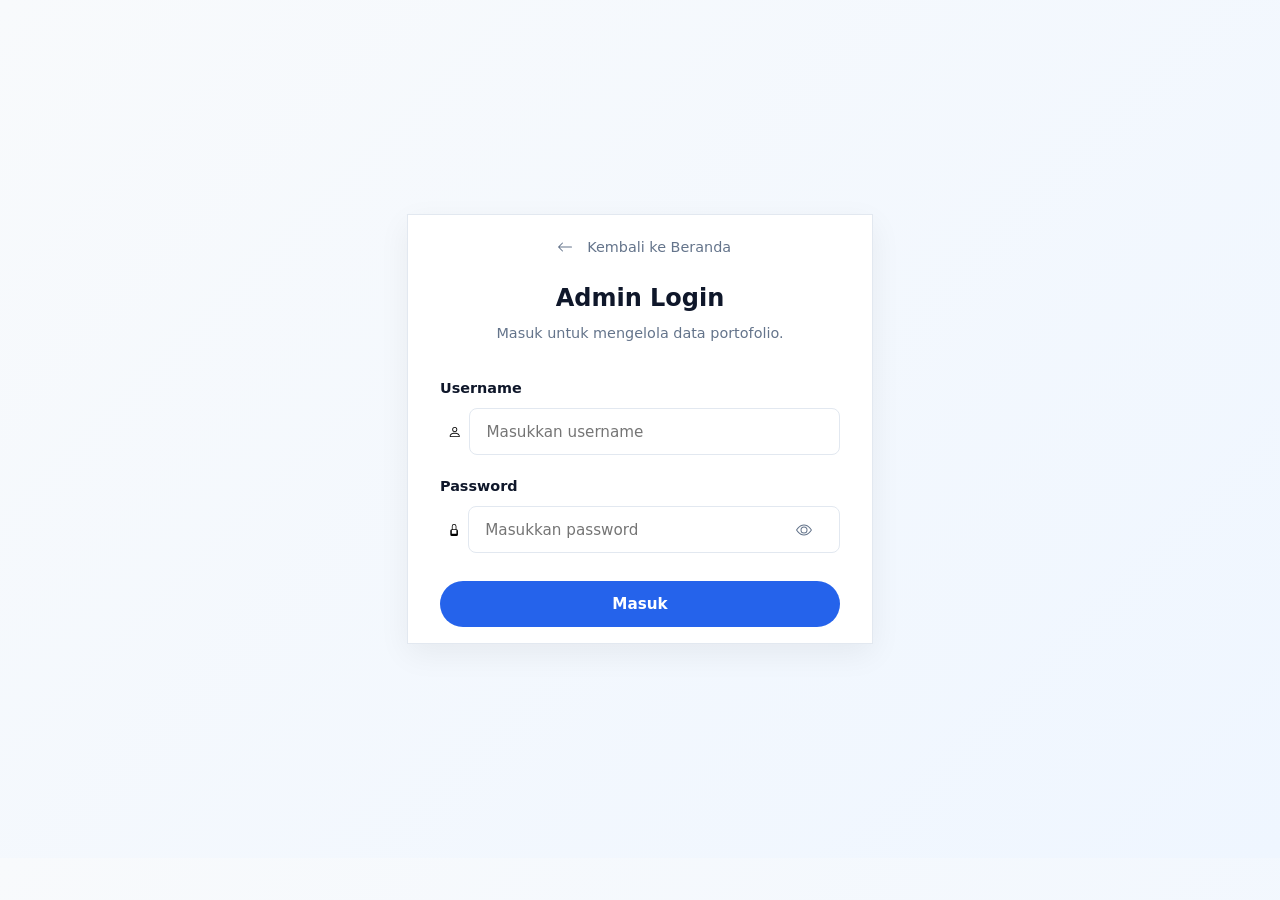
==== Frontend/admin/akun.html @ f6963eed "Update Admin Panel with Dynamic Content Management * Added base CSS and JS for shared admin panel st" ====
<!DOCTYPE html>
<html lang="id">
  <head>
    <meta charset="UTF-8" />
    <meta name="viewport" content="width=device-width, initial-scale=1.0" />
    <title>Akun - Admin Portofolio</title>
    <!-- Font Awesome untuk ikon -->
    <link
      rel="stylesheet"
      href="https://cdnjs.cloudflare.com/ajax/libs/font-awesome/6.4.0/css/all.min.css"
    />
    <!-- CSS -->
    <link rel="stylesheet" href="css/base.css" />
    <link rel="stylesheet" href="css/akun.css" />
  </head>
  <body>
    <!-- Sidebar -->
    <aside class="sidebar">
      <div class="sidebar-header">
        <h2>Admin Panel</h2>
      </div>
      <nav class="sidebar-nav">
        <ul>
          <li><a href="dashboard.html"><i class="fas fa-home"></i> Dashboard</a></li>
          <li><a href="experience.html"><i class="fas fa-briefcase"></i> Experience</a></li>
          <li><a href="projects.html"><i class="fas fa-folder"></i> Projects</a></li>
          <li><a href="skills.html"><i class="fas fa-star"></i> Skills</a></li>
          <li><a href="akun.html" class="active"><i class="fas fa-user"></i> Akun</a></li>
          <li><a href="../../index.html"><i class="fas fa-sign-out-alt"></i> Logout</a></li>
        </ul>
      </nav>
    </aside>

    <!-- Main Content -->
    <main class="main-content">
      <header class="top-bar">
        <h1>Kelola Akun</h1>
        <div class="user-info">
          <span>Halo, Admin</span>
        </div>
      </header>

      <div class="page-content">
        <div class="form-section">
          <h3>Ubah Password</h3>
          <form id="passwordForm" class="data-form">
            <div class="form-row">
              <div class="form-group">
                <label for="currentPassword">Password Saat Ini</label>
                <input type="password" id="currentPassword" placeholder="Masukkan password saat ini" required />
              </div>
            </div>
            <div class="form-row">
              <div class="form-group">
                <label for="newPassword">Password Baru</label>
                <input type="password" id="newPassword" placeholder="Masukkan password baru" required />
              </div>
              <div class="form-group">
                <label for="confirmPassword">Konfirmasi Password Baru</label>
                <input type="password" id="confirmPassword" placeholder="Ulangi password baru" required />
              </div>
            </div>
            <div class="form-actions">
              <button type="submit" class="btn btn-primary">
                <i class="fas fa-save"></i> Ubah Password
              </button>
            </div>
          </form>
        </div>

        <div class="info-section">
          <h3>Informasi Akun</h3>
          <div class="info-card">
            <div class="info-item">
              <span class="info-label">Username:</span>
              <span class="info-value">admin</span>
            </div>
            <div class="info-item">
              <span class="info-label">Role:</span>
              <span class="info-value">Administrator</span>
            </div>
            <div class="info-item">
              <span class="info-label">Last Login:</span>
              <span class="info-value" id="lastLogin">-</span>
            </div>
          </div>
        </div>
      </div>
    </main>

    <script src="js/base.js"></script>
    <script src="js/akun.js"></script>
  </body>
</html>
---- Frontend/admin/css/base.css ----
/* =========================================
   BASE STYLES - ADMIN PANEL
   ========================================= */
:root {
  --primary: #2563eb;
  --secondary: #1e40af;
  --bg-light: #f8fafc;
  --bg-white: #ffffff;
  --text-dark: #0f172a;
  --text-gray: #64748b;
  --border: #e2e8f0;
  --sidebar-width: 260px;
}

* {
  margin: 0;
  padding: 0;
  box-sizing: border-box;
  font-family: 'Segoe UI', system-ui, -apple-system, sans-serif;
}

body {
  background: var(--bg-light);
  color: var(--text-dark);
  line-height: 1.6;
  font-size: 16px;
}

/* =========================================
   SIDEBAR
   ========================================= */
.sidebar {
  position: fixed;
  left: 0;
  top: 0;
  width: var(--sidebar-width);
  height: 100vh;
  background: var(--text-dark);
  color: white;
  z-index: 1000;
  overflow-y: auto;
}

.sidebar-header {
  padding: 1.5rem;
  border-bottom: 1px solid rgba(255, 255, 255, 0.1);
}

.sidebar-header h2 {
  font-size: 1.5rem;
  font-weight: 700;
}

.sidebar-nav ul {
  list-style: none;
  padding: 1rem 0;
}

.sidebar-nav ul li a {
  display: flex;
  align-items: center;
  gap: 0.75rem;
  padding: 0.85rem 1.5rem;
  color: #cbd5e1;
  text-decoration: none;
  transition: 0.3s;
  font-size: 0.95rem;
}

.sidebar-nav ul li a:hover,
.sidebar-nav ul li a.active {
  background: rgba(37, 99, 235, 0.2);
  color: white;
  border-left: 3px solid var(--primary);
}

.sidebar-nav ul li a i {
  width: 20px;
  text-align: center;
}

/* =========================================
   MAIN CONTENT
   ========================================= */
.main-content {
  margin-left: var(--sidebar-width);
  min-height: 100vh;
}

.top-bar {
  background: var(--bg-white);
  padding: 1.25rem 2rem;
  border-bottom: 1px solid var(--border);
  display: flex;
  justify-content: space-between;
  align-items: center;
}

.top-bar h1 {
  font-size: 1.75rem;
  color: var(--text-dark);
}

.user-info {
  display: flex;
  align-items: center;
  gap: 1rem;
}

.user-info span {
  color: var(--text-gray);
  font-weight: 500;
}

/* =========================================
   DASHBOARD CONTENT
   ========================================= */
.dashboard-content {
  padding: 2rem;
}

.stats-grid {
  display: grid;
  grid-template-columns: repeat(auto-fit, minmax(250px, 1fr));
  gap: 1.5rem;
  margin-bottom: 2rem;
}

.stat-card {
  background: var(--bg-white);
  padding: 1.5rem;
  border-radius: 12px;
  box-shadow: 0 2px 4px rgba(0, 0, 0, 0.05);
  display: flex;
  align-items: center;
  gap: 1.25rem;
  transition: 0.3s;
}

.stat-card:hover {
  transform: translateY(-3px);
  box-shadow: 0 6px 12px rgba(0, 0, 0, 0.08);
}

.stat-icon {
  width: 60px;
  height: 60px;
  border-radius: 12px;
  display: flex;
  align-items: center;
  justify-content: center;
  font-size: 1.75rem;
  color: white;
  background: var(--primary);
}

.stat-info h3 {
  font-size: 2rem;
  color: var(--text-dark);
  margin-bottom: 0.25rem;
}

.stat-info p {
  color: var(--text-gray);
  font-size: 0.9rem;
}

/* =========================================
   QUICK ACTIONS
   ========================================= */
.quick-actions {
  background: var(--bg-white);
  padding: 1.5rem;
  border-radius: 12px;
  box-shadow: 0 2px 4px rgba(0, 0, 0, 0.05);
  margin-bottom: 2rem;
}

.quick-actions h3 {
  margin-bottom: 1rem;
  font-size: 1.25rem;
}

.action-buttons {
  display: flex;
  gap: 1rem;
  flex-wrap: wrap;
}

.btn {
  display: inline-flex;
  align-items: center;
  gap: 0.5rem;
  padding: 0.75rem 1.5rem;
  border-radius: 8px;
  text-decoration: none;
  font-weight: 600;
  transition: 0.3s;
  border: none;
  cursor: pointer;
  font-size: 0.95rem;
}

.btn-primary {
  background: var(--primary);
  color: white;
}

.btn-primary:hover {
  background: var(--secondary);
  transform: translateY(-2px);
}

/* =========================================
   RECENT DATA
   ========================================= */
.recent-data {
  background: var(--bg-white);
  padding: 1.5rem;
  border-radius: 12px;
  box-shadow: 0 2px 4px rgba(0, 0, 0, 0.05);
}

.recent-data h3 {
  margin-bottom: 1.5rem;
  font-size: 1.25rem;
}

.data-sections {
  display: grid;
  grid-template-columns: repeat(auto-fit, minmax(300px, 1fr));
  gap: 1.5rem;
}

.data-section h4 {
  margin-bottom: 1rem;
  font-size: 1rem;
  color: var(--text-dark);
  display: flex;
  align-items: center;
  gap: 0.5rem;
}

.data-section h4 i {
  color: var(--primary);
}

.data-list {
  background: var(--bg-light);
  padding: 1rem;
  border-radius: 8px;
  min-height: 150px;
}

.data-item {
  background: var(--bg-white);
  padding: 0.85rem;
  border-radius: 6px;
  margin-bottom: 0.75rem;
  border: 1px solid var(--border);
}

.data-item:last-child {
  margin-bottom: 0;
}

.data-item h5 {
  font-size: 0.95rem;
  margin-bottom: 0.25rem;
}

.data-item p {
  font-size: 0.85rem;
  color: var(--text-gray);
}

/* =========================================
   RESPONSIVE
   ========================================= */
@media (max-width: 768px) {
  .sidebar {
    transform: translateX(-100%);
    transition: transform 0.3s ease;
  }
  
  .sidebar.active {
    transform: translateX(0);
  }
  
  .main-content {
    margin-left: 0;
  }
  
  .stats-grid {
    grid-template-columns: 1fr;
  }
  
  .data-sections {
    grid-template-columns: 1fr;
  }
}
---- Frontend/admin/css/akun.css ----
/* =========================================
   AKUN PAGE STYLES
   ========================================= */

.page-content {
  padding: 2rem;
}

.form-section,
.info-section {
  background: var(--bg-white);
  padding: 1.5rem;
  border-radius: 12px;
  box-shadow: 0 2px 4px rgba(0, 0, 0, 0.05);
  margin-bottom: 2rem;
}

.form-section h3,
.info-section h3 {
  margin-bottom: 1.25rem;
  font-size: 1.25rem;
  color: var(--text-dark);
}

.data-form {
  display: flex;
  flex-direction: column;
  gap: 1rem;
}

.form-row {
  display: flex;
  gap: 1rem;
  flex-wrap: wrap;
}

.form-group {
  flex: 1;
  min-width: 200px;
  display: flex;
  flex-direction: column;
}

.form-group.full-width {
  flex: 100%;
}

.form-group label {
  font-weight: 600;
  margin-bottom: 0.5rem;
  color: var(--text-dark);
  font-size: 0.9rem;
}

.form-group input,
.form-group textarea {
  padding: 0.75rem;
  border: 1px solid var(--border);
  border-radius: 8px;
  font-size: 0.95rem;
  outline: none;
  transition: 0.3s;
  font-family: inherit;
}

.form-group input:focus,
.form-group textarea:focus {
  border-color: var(--primary);
  box-shadow: 0 0 0 3px rgba(37, 99, 235, 0.1);
}

.form-actions {
  display: flex;
  gap: 0.75rem;
  margin-top: 0.5rem;
}

.btn-secondary {
  background: #64748b;
  color: white;
}

.btn-secondary:hover {
  background: #475569;
}

/* Info Card */
.info-card {
  background: var(--bg-light);
  border-radius: 8px;
  padding: 1.25rem;
}

.info-item {
  display: flex;
  justify-content: space-between;
  align-items: center;
  padding: 0.75rem 0;
  border-bottom: 1px solid var(--border);
}

.info-item:last-child {
  border-bottom: none;
}

.info-label {
  font-weight: 600;
  color: var(--text-gray);
  font-size: 0.95rem;
}

.info-value {
  color: var(--text-dark);
  font-size: 0.95rem;
}

@media (max-width: 768px) {
  .page-content {
    padding: 1rem;
  }
  
  .info-item {
    flex-direction: column;
    align-items: flex-start;
    gap: 0.25rem;
  }
}
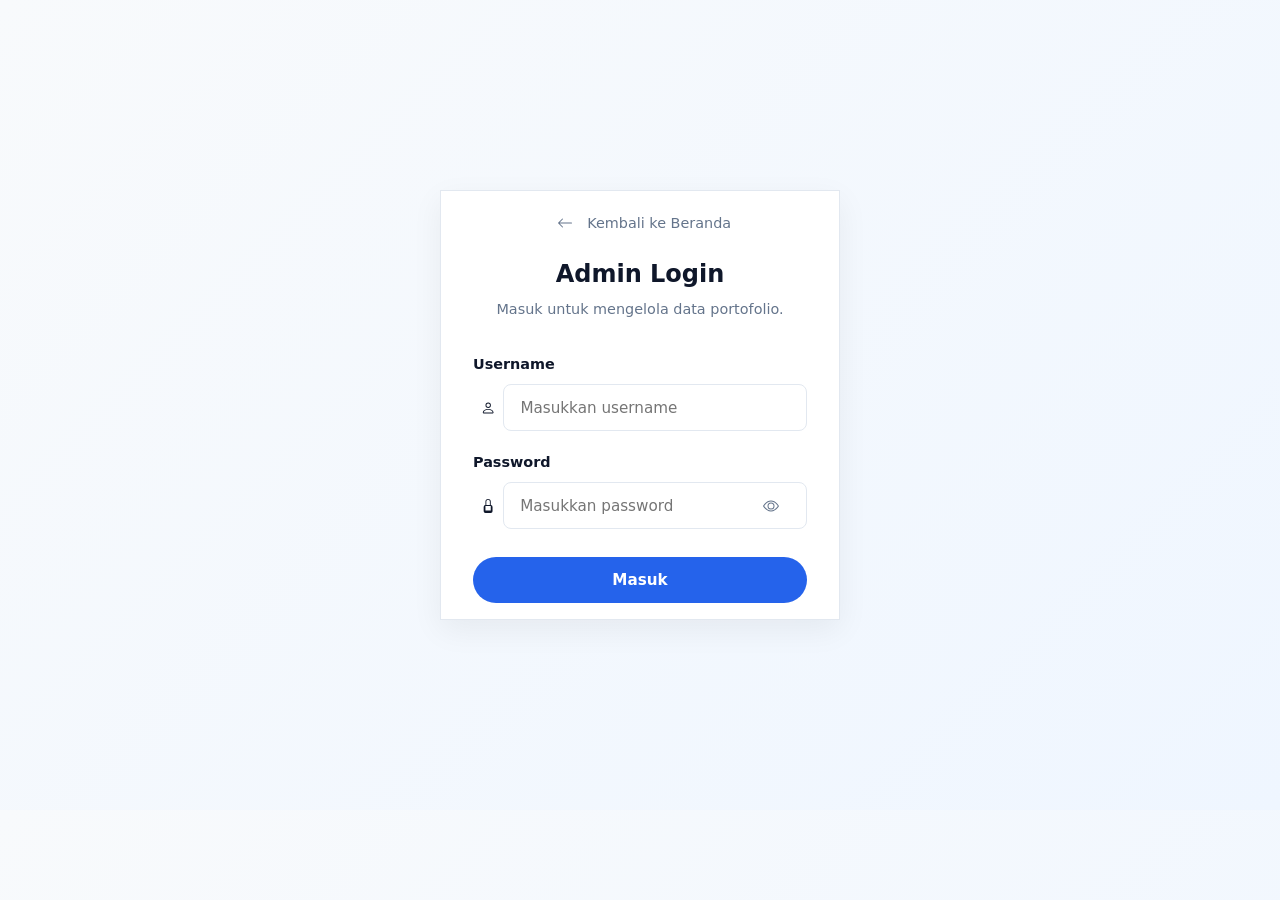
==== commit 87e0e86a: "update branch" ====
--- a/Frontend/admin/akun.html
+++ b/Frontend/admin/akun.html
@@ -41,6 +41,88 @@
       </header>
 
       <div class="page-content">
+        <!-- Form Data Diri -->
+        <div class="form-section">
+          <h3>Data Diri</h3>
+          <form id="profileForm" class="data-form">
+            <div class="form-row">
+              <div class="form-group">
+                <label for="namaLengkap">Nama Lengkap</label>
+                <input type="text" id="namaLengkap" placeholder="Masukkan nama lengkap" required />
+              </div>
+              <div class="form-group">
+                <label for="namaPanggilan">Nama Panggilan</label>
+                <input type="text" id="namaPanggilan" placeholder="Masukkan nama panggilan" required />
+              </div>
+            </div>
+            
+            <div class="form-row">
+              <div class="form-group">
+                <label for="tempatLahir">Tempat Lahir</label>
+                <input type="text" id="tempatLahir" placeholder="Tempat lahir" required />
+              </div>
+              <div class="form-group">
+                <label for="tanggalLahir">Tanggal Lahir</label>
+                <input type="date" id="tanggalLahir" required />
+              </div>
+            </div>
+            
+            <div class="form-row">
+              <div class="form-group">
+                <label for="email">Email</label>
+                <input type="email" id="email" placeholder="contoh@email.com" required />
+              </div>
+              <div class="form-group">
+                <label for="telepon">Telepon / WhatsApp</label>
+                <input type="tel" id="telepon" placeholder="08xxxxxxxxxx" required />
+              </div>
+            </div>
+            
+            <div class="form-row">
+              <div class="form-group">
+                <label for="universitas">Universitas</label>
+                <input type="text" id="universitas" placeholder="Nama universitas" required />
+              </div>
+              <div class="form-group">
+                <label for="fakultas">Fakultas</label>
+                <input type="text" id="fakultas" placeholder="Nama fakultas" required />
+              </div>
+            </div>
+            
+            <div class="form-row">
+              <div class="form-group">
+                <label for="programStudi">Program Studi</label>
+                <input type="text" id="programStudi" placeholder="Jurusan/Prodi" required />
+              </div>
+              <div class="form-group">
+                <label for="semester">Semester</label>
+                <input type="number" id="semester" placeholder="Contoh: 5" min="1" max="14" required />
+              </div>
+            </div>
+            
+            <div class="form-row">
+              <div class="form-group full-width">
+                <label for="alamat">Alamat</label>
+                <textarea id="alamat" rows="3" placeholder="Alamat lengkap" required></textarea>
+              </div>
+            </div>
+            
+            <div class="form-row">
+              <div class="form-group full-width">
+                <label for="fotoUrl">URL Foto Profil</label>
+                <input type="url" id="fotoUrl" placeholder="https://example.com/foto.jpg" />
+              </div>
+            </div>
+            
+            <div class="form-actions">
+              <button type="submit" class="btn btn-primary" id="saveProfileBtn">
+                <i class="fas fa-save"></i> Simpan Data Diri
+              </button>
+            </div>
+          </form>
+        </div>
+
+        <!-- Form Ubah Password -->
         <div class="form-section">
           <h3>Ubah Password</h3>
           <form id="passwordForm" class="data-form">
@@ -68,21 +150,11 @@
           </form>
         </div>
 
+        <!-- Preview Data -->
         <div class="info-section">
-          <h3>Informasi Akun</h3>
-          <div class="info-card">
-            <div class="info-item">
-              <span class="info-label">Username:</span>
-              <span class="info-value">admin</span>
-            </div>
-            <div class="info-item">
-              <span class="info-label">Role:</span>
-              <span class="info-value">Administrator</span>
-            </div>
-            <div class="info-item">
-              <span class="info-label">Last Login:</span>
-              <span class="info-value" id="lastLogin">-</span>
-            </div>
+          <h3>Preview Data Diri</h3>
+          <div class="info-card" id="profilePreview">
+            <p style="color: var(--text-gray); text-align: center;">Belum ada data yang disimpan</p>
           </div>
         </div>
       </div>
--- a/Frontend/admin/css/base.css
+++ b/Frontend/admin/css/base.css
@@ -16,7 +16,11 @@
   margin: 0;
   padding: 0;
   box-sizing: border-box;
-  font-family: 'Segoe UI', system-ui, -apple-system, sans-serif;
+  font-family: "Segoe UI", system-ui, sans-serif;
+}
+
+html {
+  scroll-behavior: smooth;
 }
 
 body {
@@ -191,8 +195,8 @@
   display: inline-flex;
   align-items: center;
   gap: 0.5rem;
-  padding: 0.75rem 1.5rem;
-  border-radius: 8px;
+  padding: 0.65rem 1.75rem;
+  border-radius: 50px;
   text-decoration: none;
   font-weight: 600;
   transition: 0.3s;
@@ -277,6 +281,12 @@
 /* =========================================
    RESPONSIVE
    ========================================= */
+@media (max-width: 1024px) {
+  .dashboard-content {
+    padding: 1.5rem;
+  }
+}
+
 @media (max-width: 768px) {
   .sidebar {
     transform: translateX(-100%);
@@ -291,6 +301,14 @@
     margin-left: 0;
   }
   
+  .top-bar {
+    padding: 1rem;
+  }
+  
+  .top-bar h1 {
+    font-size: 1.5rem;
+  }
+  
   .stats-grid {
     grid-template-columns: 1fr;
   }
@@ -298,4 +316,27 @@
   .data-sections {
     grid-template-columns: 1fr;
   }
-}
+  
+  .dashboard-content {
+    padding: 1rem;
+  }
+}
+
+@media (max-width: 480px) {
+  .sidebar-header h2 {
+    font-size: 1.25rem;
+  }
+  
+  .top-bar h1 {
+    font-size: 1.25rem;
+  }
+  
+  .btn {
+    padding: 0.6rem 1.5rem;
+    font-size: 0.9rem;
+  }
+  
+  .stat-info h3 {
+    font-size: 1.75rem;
+  }
+}
--- a/Frontend/admin/css/akun.css
+++ b/Frontend/admin/css/akun.css
@@ -114,6 +114,12 @@
   font-size: 0.95rem;
 }
 
+@media (max-width: 1024px) {
+  .page-content {
+    padding: 1.5rem;
+  }
+}
+
 @media (max-width: 768px) {
   .page-content {
     padding: 1rem;
@@ -125,3 +131,19 @@
     gap: 0.25rem;
   }
 }
+
+@media (max-width: 480px) {
+  .form-section h3,
+  .info-section h3 {
+    font-size: 1.1rem;
+  }
+  
+  .info-card {
+    padding: 1rem;
+  }
+  
+  .info-label,
+  .info-value {
+    font-size: 0.9rem;
+  }
+}
